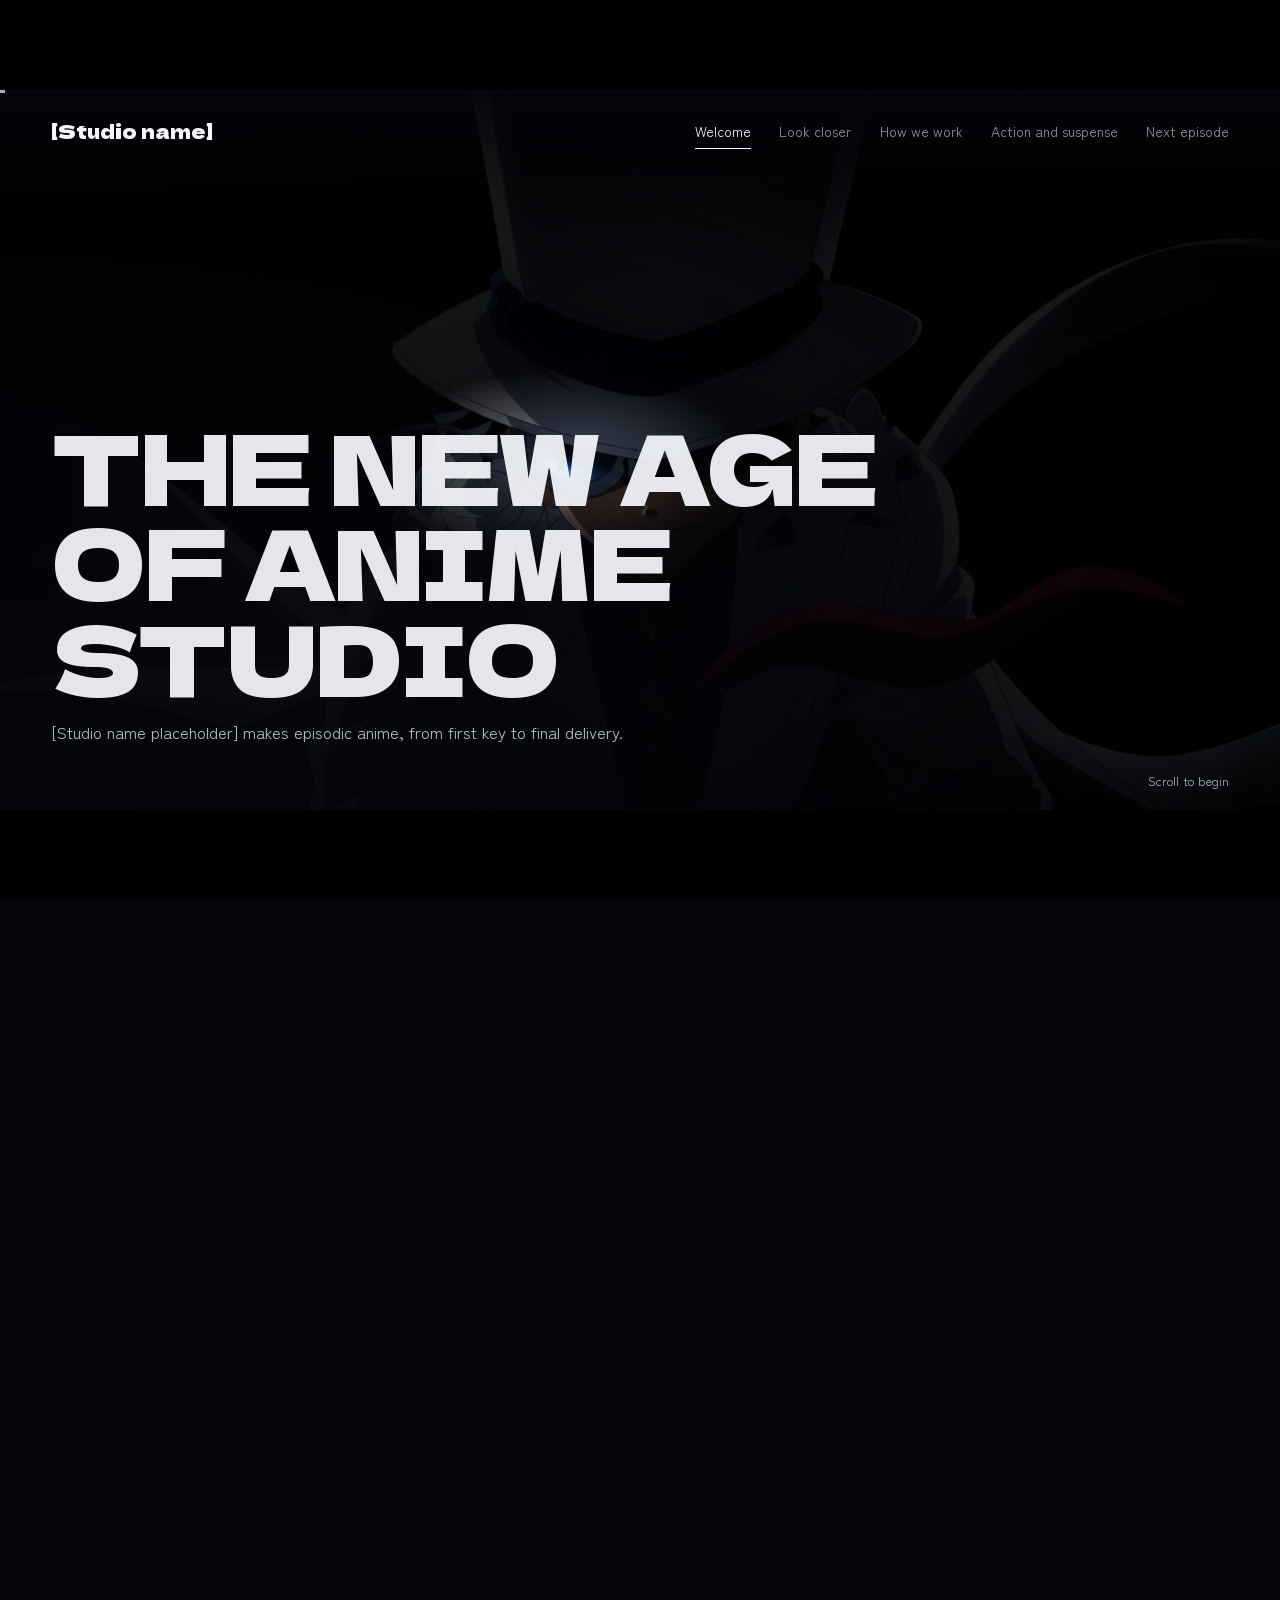
==== conanweb2/anime-studio-project 2/index.html @ b02a08ec "Import conanweb2: Interactive scroll-driven cinematic landing page for CH.จุ่มการ์ดโคนัน" ====
<!doctype html>
<html lang="en">
<head>
<meta charset="utf-8">
<meta name="viewport" content="width=device-width, initial-scale=1, viewport-fit=cover">
<title>The New Age of Anime Studio</title>
<meta name="description" content="A scroll-driven portfolio for an anime studio. Placeholder studio name and email.">
<link rel="preconnect" href="https://fonts.googleapis.com">
<link href="https://fonts.googleapis.com/css2?family=Dela+Gothic+One&family=Zen+Kaku+Gothic+New:wght@400;700&display=swap" rel="stylesheet">
<style>
:root{--ink:#05060b;--fg:#f4f6fb;--muted:#c3cadb;--accent:#d42a40;color-scheme:dark;box-sizing:border-box;padding-top:env(safe-area-inset-top,0px);padding-bottom:env(safe-area-inset-bottom,0px);background:var(--ink)}
html{scroll-padding-top:env(safe-area-inset-top,0px)}
*,*::before,*::after{box-sizing:border-box}
body{margin:0;background:var(--ink);color:var(--fg);font-family:"Zen Kaku Gothic New","Hiragino Sans","Noto Sans JP",system-ui,sans-serif;overflow-x:hidden}
#track{position:relative;height:1200vh}
#stage{position:sticky;top:0;height:100vh;display:flex;align-items:center;justify-content:center;overflow:hidden;background:#000}
#frame{position:relative;width:min(100%,calc(100vh*16/9));aspect-ratio:16/9;overflow:hidden;background:var(--ink);container-type:inline-size}
.layer{position:absolute;inset:0;will-change:transform,opacity}
video.layer{width:100%;height:100%;object-fit:cover;display:block}
.layer img,.layer video{width:100%;height:100%;object-fit:cover;display:block}
.fill{position:absolute;inset:0;pointer-events:none}
.disp{font-family:"Dela Gothic One",Impact,"Arial Black",sans-serif;font-weight:400}
.still .layer,.still .fade{transition:opacity .5s ease}
#bar{position:absolute;top:0;left:0;height:max(2px,.25cqw);width:0;background:var(--fg);opacity:.7;z-index:4}
#head{position:absolute;top:0;left:0;right:0;z-index:3;display:flex;align-items:center;justify-content:space-between;gap:2cqw;padding:1.8cqw 4cqw 4.5cqw;background:linear-gradient(rgba(5,6,11,.84),rgba(5,6,11,0));pointer-events:none}
#brand{font-size:max(11px,1.5cqw)}
#nav{display:flex;gap:2.2cqw;pointer-events:auto}
.chap{background:none;border:0;border-bottom:1px solid transparent;margin:0;padding:.6cqw 0;font:inherit;font-size:max(10px,1.1cqw);color:var(--fg);opacity:.6;cursor:pointer}
.chap[aria-current="true"]{opacity:1;border-bottom-color:var(--fg)}
.chap:focus-visible,#cta:focus-visible{outline:3px solid var(--fg);outline-offset:4px}
#hero{position:absolute;left:4cqw;right:4cqw;bottom:5cqw;pointer-events:none}
#hero h1{margin:0;font-size:max(26px,7.6cqw);line-height:.98;letter-spacing:-.01em}
#hero p{margin:1.4cqw 0 0;color:var(--muted);font-size:max(11px,1.3cqw)}
#hint{position:absolute;right:4cqw;bottom:1.6cqw;color:var(--muted);font-size:max(9px,1cqw);pointer-events:none}
#panel{position:absolute;top:50%;right:4cqw;width:42cqw;padding:2.2cqw;border-radius:6px;background:rgba(5,6,11,.82);pointer-events:none}
#panel h2{margin:0 0 1.2cqw;font-size:max(15px,2.8cqw);line-height:1.1}
#panel ul{margin:0;padding:0;list-style:none;color:var(--muted);line-height:1.7;font-size:max(10px,1.25cqw)}
#panel li{border-top:1px solid rgba(255,255,255,.18);padding:.6cqw 0}
#end{position:absolute;left:4cqw;right:4cqw;bottom:5cqw}
#end h2{margin:0 0 1.6cqw;font-size:max(18px,4.4cqw);line-height:1}
#cta{display:inline-block;background:var(--accent);color:#fff;text-decoration:none;font-weight:700;padding:1.1cqw 2.2cqw;border-radius:4px;font-size:max(11px,1.3cqw)}
#end p{margin:1.2cqw 0 0;color:var(--muted);font-size:max(9px,1cqw)}
#flash{background:#fff;opacity:0}
#shards{width:100%;height:100%;opacity:0}
#speed{width:100%;height:100%;opacity:0;transform-origin:44% 52%}
</style>
</head>
<body>
<main id="track">
<div id="stage"><div id="frame">
<div class="layer" id="l3"><img decoding="async" alt="Boy with glasses beside an upside-down twin" src="assets/twins_4k.jpg"></div>
<div class="layer" id="l6"><img decoding="async" alt="Sniper aiming over a city skyline" src="assets/sniper_4k.jpg"></div>
<div class="layer" id="l4"><img decoding="async" alt="Blonde woman in a blue police uniform" style="object-position:50% 20%" src="assets/officer.jpg"></div>
<div class="layer" id="l7"><img decoding="async" alt="Child in lilac pajamas stretching awake in a sunlit bedroom" style="object-position:50% 40%" src="assets/morning.jpg"></div>
<div class="layer" id="l5"><img decoding="async" alt="Figure in a white top hat, eyes in shadow" src="assets/hat_last_frame.jpg"><img id="l5g" decoding="async" alt="" aria-hidden="true" style="position:absolute;inset:0;opacity:0" src="assets/hat_last_frame_gray.jpg"><div class="fill" id="dark"></div></div>
<video class="layer" id="vid" muted playsinline preload="auto" aria-hidden="true" data-src="clips/0_hat_reveal_1080p.mp4"></video>
<img id="l5o" alt="" aria-hidden="true" style="display:none" src="assets/hat_original_4k.jpg">
<svg class="fill" id="speed" viewBox="0 0 100 56" preserveAspectRatio="xMidYMid slice" aria-hidden="true"></svg>
<svg class="fill" id="shards" viewBox="0 0 100 56" preserveAspectRatio="xMidYMid slice" aria-hidden="true"></svg>
<div class="fill" id="flash"></div>

<div class="fill fade" id="heroVig" style="background:radial-gradient(ellipse at 0% 100%,rgba(5,6,11,.92) 0%,rgba(5,6,11,.62) 35%,rgba(5,6,11,0) 70%)"></div>
<div class="fade" id="hero"><h1 class="disp">THE NEW AGE<br>OF ANIME<br>STUDIO</h1><p>[Studio name placeholder] makes episodic anime, from first key to final delivery.</p></div>
<div class="fade" id="hint">Scroll to begin</div>

<div id="bar"></div>
<header id="head">
<div class="disp" id="brand">[Studio name]</div>
<nav id="nav" aria-label="Chapters">
<button class="chap" type="button" data-at="0">Welcome</button>
<button class="chap" type="button" data-at="0.17">Look closer</button>
<button class="chap" type="button" data-at="0.44">How we work</button>
<button class="chap" type="button" data-at="0.57">Action and suspense</button>
<button class="chap" type="button" data-at="0.9">Next episode</button>
</nav>
</header>

<div class="fade" id="panel"><h2 class="disp">Every frame, drawn with intent.</h2><ul><li>Key animation and in-betweens</li><li>Backgrounds and color</li><li>Compositing and final delivery</li></ul></div>

<div class="fill fade" id="endVig" style="background:radial-gradient(ellipse at 0% 100%,rgba(5,6,11,.9) 0%,rgba(5,6,11,.55) 35%,rgba(5,6,11,0) 70%)"></div>
<div class="fade" id="end"><h2 class="disp">Bring us your next episode.</h2><a id="cta" href="mailto:hello@yourstudio.example">Start a project</a><p>[hello@yourstudio.example is a placeholder email]</p></div>
</div></div>
</main>
<script>
(function(){
var $=function(i){return document.getElementById(i)};
var cl=function(x){return Math.max(0,Math.min(1,x))};
var seg=function(p,a,b){return cl((p-a)/(b-a))};
var ez=function(t){return t<.5?4*t*t*t:1-Math.pow(-2*t+2,3)/2};
var rnd=function(i){var s=Math.sin(i*127.1)*43758.5453;return s-Math.floor(s)};
var mq=matchMedia('(prefers-reduced-motion: reduce)'),still=mq.matches;
var E={};['track','l3','l4','l5','l5g','vid','speed','l6','l7','dark','hero','heroVig','hint','panel','end','endVig','flash','shards','bar'].forEach(function(i){E[i]=$(i)});
var chaps=[].slice.call(document.querySelectorAll('.chap'));

/* VIDEO HOOK: to swap a still for a Kling clip, add an entry, e.g.
   VIDEOS.l3={src:'fall.mp4',from:.30,to:.46}  (from/to are scroll progress p of the ORIGINAL 0..1 timeline;
   q-based beats map as p=q*.84). The clip's currentTime is scrubbed by scroll. Encode with every frame a keyframe. */
var VIDEOS={};
var vids=[];
Object.keys(VIDEOS).forEach(function(id){
  var v=document.createElement('video');v.src=VIDEOS[id].src;v.muted=true;v.playsInline=true;v.preload='auto';v.setAttribute('aria-hidden','true');
  var img=E[id].querySelector('img');E[id].insertBefore(v,img);img.style.display='none';vids.push([v,VIDEOS[id]]);
});

for(var k=0;k<40;k++){var an=k/40*Math.PI*2+rnd(k)*.1,r0=12+rnd(k+5)*14,r1=80,ln=document.createElementNS('http://www.w3.org/2000/svg','line');
  ln.setAttribute('x1',44+Math.cos(an)*r0);ln.setAttribute('y1',29+Math.sin(an)*r0);ln.setAttribute('x2',44+Math.cos(an)*r1);ln.setAttribute('y2',29+Math.sin(an)*r1);
  ln.setAttribute('stroke','#05060b');ln.setAttribute('stroke-opacity','.85');ln.setAttribute('stroke-width',(.12+rnd(k+2)*.3)+'');E.speed.appendChild(ln)}
var N=16,cx=50,cy=30,polys=[],NS='http://www.w3.org/2000/svg';
for(var i=0;i<N;i++){
  var a0=i/N*Math.PI*2,a1=(i+1)/N*Math.PI*2,r0=60+rnd(i)*40,r1=60+rnd(i+9)*40,g=document.createElementNS(NS,'polygon');
  g.setAttribute('points',cx+','+cy+' '+(cx+Math.cos(a0)*r0)+','+(cy+Math.sin(a0)*r0)+' '+(cx+Math.cos(a1)*r1)+','+(cy+Math.sin(a1)*r1));
  g.setAttribute('fill','rgba(120,170,230,.16)');g.setAttribute('stroke','rgba(70,110,170,.9)');g.setAttribute('stroke-width','.18');
  g.style.transformBox='fill-box';g.style.transformOrigin='center';g._m=(a0+a1)/2;g._r=rnd(i+3)*2-1;E.shards.appendChild(g);polys.push(g);
}

var maxS=1,lastSp=-1,useVideo=true,vdur=0,l5o=$('l5o');
E.vid.addEventListener('loadedmetadata',function(){vdur=E.vid.duration||0;kick()});
var l5img=E.l5.querySelector('img'),l5last=l5img.getAttribute('src');
E.vid.addEventListener('error',function(){if(!E.vid.getAttribute('src'))return;useVideo=false;l5img.src=l5o.src;kick()});
E.vid.addEventListener('loadeddata',function(){useVideo=true;l5img.src=l5last;kick()});
E.vid.addEventListener('seeked',kick);
/* Load the clip as a Blob: blob URLs are always seekable, even on dev servers without HTTP Range support (python -m http.server). */
(function(){var u=E.vid.getAttribute('data-src');
  function direct(){E.vid.src=u}
  if(!window.fetch||!window.URL||location.protocol==='file:')return direct();
  fetch(u).then(function(r){if(!r.ok)throw 0;return r.blob()}).then(function(b){E.vid.src=URL.createObjectURL(b)}).catch(direct);
})();
function measure(){maxS=Math.max(1,E.track.offsetHeight-innerHeight)}
function render(p){
  document.body.classList.toggle('still',still);
  var q=Math.min(1,p/.84),T=function(el,t){el.style.transform=t};
  var heroO,hintO,panelO,endO,heroT='none',panelT='translateY(-50%)',endT='none';
  E.bar.style.width=(p*100)+'%';
  if(still){
    var on=function(a,b){return q>=a&&q<b?1:0};
    E.l5.style.opacity=on(0,.3);E.l5.style.visibility='visible';E.l5.style.transform='none';E.l5g.style.opacity=0;
    E.dark.style.background=useVideo?'none':'rgba(0,0,0,'+(q<.03?.9:0)+')';E.vid.style.visibility='hidden';
    E.l3.style.opacity=on(.3,.68);E.l3.style.transform='none';
    E.l6.style.opacity=on(.68,.8);E.l6.style.transform='none';
    E.l4.style.opacity=(q>=.8&&p<.86)?1:0;E.l4.style.transform='none';
    E.l7.style.opacity=p>=.86?1:0;
    E.flash.style.opacity=0;E.shards.style.opacity=0;E.speed.style.opacity=0;
    heroO=q<.03?1:0;hintO=heroO;panelO=q>=.5&&q<.68?1:0;endO=p>=.94?1:0;
  }else{
    var a=ez(seg(q,.03,.2)),b=ez(seg(q,.2,.36)),c=ez(seg(q,.3,.46)),f=ez(seg(q,.7,.8)),kick=ez(seg(q,.82,.88)),rec=ez(seg(q,.9,.99));
    E.dark.style.background=useVideo?'none':'radial-gradient(ellipse at 44% 52%,rgba(0,0,0,0) '+(a*95)+'%,rgba(0,0,0,.9) '+(a*95+18)+'%)';
    var showV=useVideo&&q<.2;E.vid.style.visibility=showV?'visible':'hidden';
    if(showV&&vdur){var tv=seg(q,.03,.2)*vdur;if(Math.abs(E.vid.currentTime-tv)>.008)E.vid.currentTime=tv}
    E.l5.style.transform='scale('+(1+b*1.9)+') rotate('+(b*24)+'deg) translateY('+(b*18)+'%)';
    E.l5g.style.opacity=b;
    E.l5.style.opacity=1-seg(q,.3,.4);E.l5.style.visibility=(q>.41||showV)?'hidden':'visible';
    E.l3.style.opacity=q>.3?1:0;T(E.l3,'translateY('+((1-c)*-100)+'%)');
    E.l6.style.opacity=seg(q,.66,.7);T(E.l6,'translateX('+(-f*100)+'%)');
    var sh=(q<.88||q>.915)?0:(rnd(Math.floor(q*900))-.5)*14;
    E.l4.style.transformOrigin='44% 52%';E.l4.style.opacity=q>.69?1:0;
    T(E.l4,'translate('+(100*(1-f)+sh*.3)+'%,'+sh+'px) scale('+(1+.5*kick-.45*rec)+')');
    E.l7.style.opacity=ez(seg(p,.86,.92));
    E.flash.style.opacity=(q<.86?0:q<.88?seg(q,.86,.88):1-seg(q,.88,.92))*.9;
    E.speed.style.opacity=seg(q,.8,.84)*(1-seg(q,.87,.92));T(E.speed,'scale('+(1+.35*seg(q,.8,.9))+')');
    var sp=ez(seg(q,.88,.97));E.shards.style.opacity=q<.875?0:1-seg(q,.94,.99);
    if(sp!==lastSp&&E.shards.style.opacity>0)polys.forEach(function(g){T(g,'translate('+Math.cos(g._m)*sp*34+'px,'+Math.sin(g._m)*sp*34+'px) rotate('+g._r*sp*22+'deg)')});
    lastSp=sp;
    var ho=seg(q,0,.07),pi=seg(q,.5,.56);
    heroO=1-ho;heroT='translateY('+(-ho*40)+'px)';hintO=1-seg(q,0,.03);
    panelO=pi*(1-seg(q,.64,.69));panelT='translateY(calc(-50% + '+((1-pi)*30)+'px))';
    endO=seg(p,.94,1);endT='translateY('+((1-endO)*24)+'px)';
  }
  [E.l3,E.l6,E.l4,E.l7].forEach(function(el){el.style.visibility=(still||parseFloat(el.style.opacity)>.001)?'visible':'hidden'});
  E.hero.style.opacity=heroO;E.hero.style.transform=heroT;E.heroVig.style.opacity=heroO;E.hint.style.opacity=hintO;
  E.panel.style.opacity=panelO;E.panel.style.transform=panelT;
  E.end.style.opacity=endO;E.end.style.transform=endT;E.end.style.visibility=p>=.94?'visible':'hidden';E.endVig.style.opacity=endO;
  var cur=[q<.2,q>=.2&&q<.46,q>=.46&&q<.68,q>=.68&&p<.86,p>=.86];
  chaps.forEach(function(el,i){el.setAttribute('aria-current',cur[i]?'true':'false')});
  vids.forEach(function(x){var v=x[0],o=x[1];if(v.duration)v.currentTime=seg(p,o.from,o.to)*v.duration});
}
var target=0,cur=0,last=0,raf=0;
function readTarget(){return cl(scrollY/maxS)}
function frame(t){
  raf=0;var dt=Math.min(.05,(t-last)/1000||.008);last=t;
  target=readTarget();
  if(still){cur=target}else{cur+=(target-cur)*(1-Math.exp(-dt*16))}
  render(cur);
  if(Math.abs(target-cur)>.00004){raf=requestAnimationFrame(frame)}else{cur=target;render(cur)}
}
function kick(){if(!raf){last=performance.now();raf=requestAnimationFrame(frame)}}
chaps.forEach(function(el){el.addEventListener('click',function(){
  scrollTo({top:maxS*parseFloat(el.dataset.at),behavior:still?'auto':'smooth'});
})});
addEventListener('scroll',kick,{passive:true});
addEventListener('resize',function(){measure();kick()});
(mq.addEventListener?mq.addEventListener('change',function(e){still=e.matches;kick()}):mq.addListener(function(e){still=e.matches;kick()}));
measure();cur=target=readTarget();render(cur);
/* decode every frame up front so the first draw of each beat never stalls */
[].forEach.call(document.images,function(im){if(im.decode)im.decode().catch(function(){})});
addEventListener('load',function(){measure();kick()});
})();
</script>
</body>
</html>
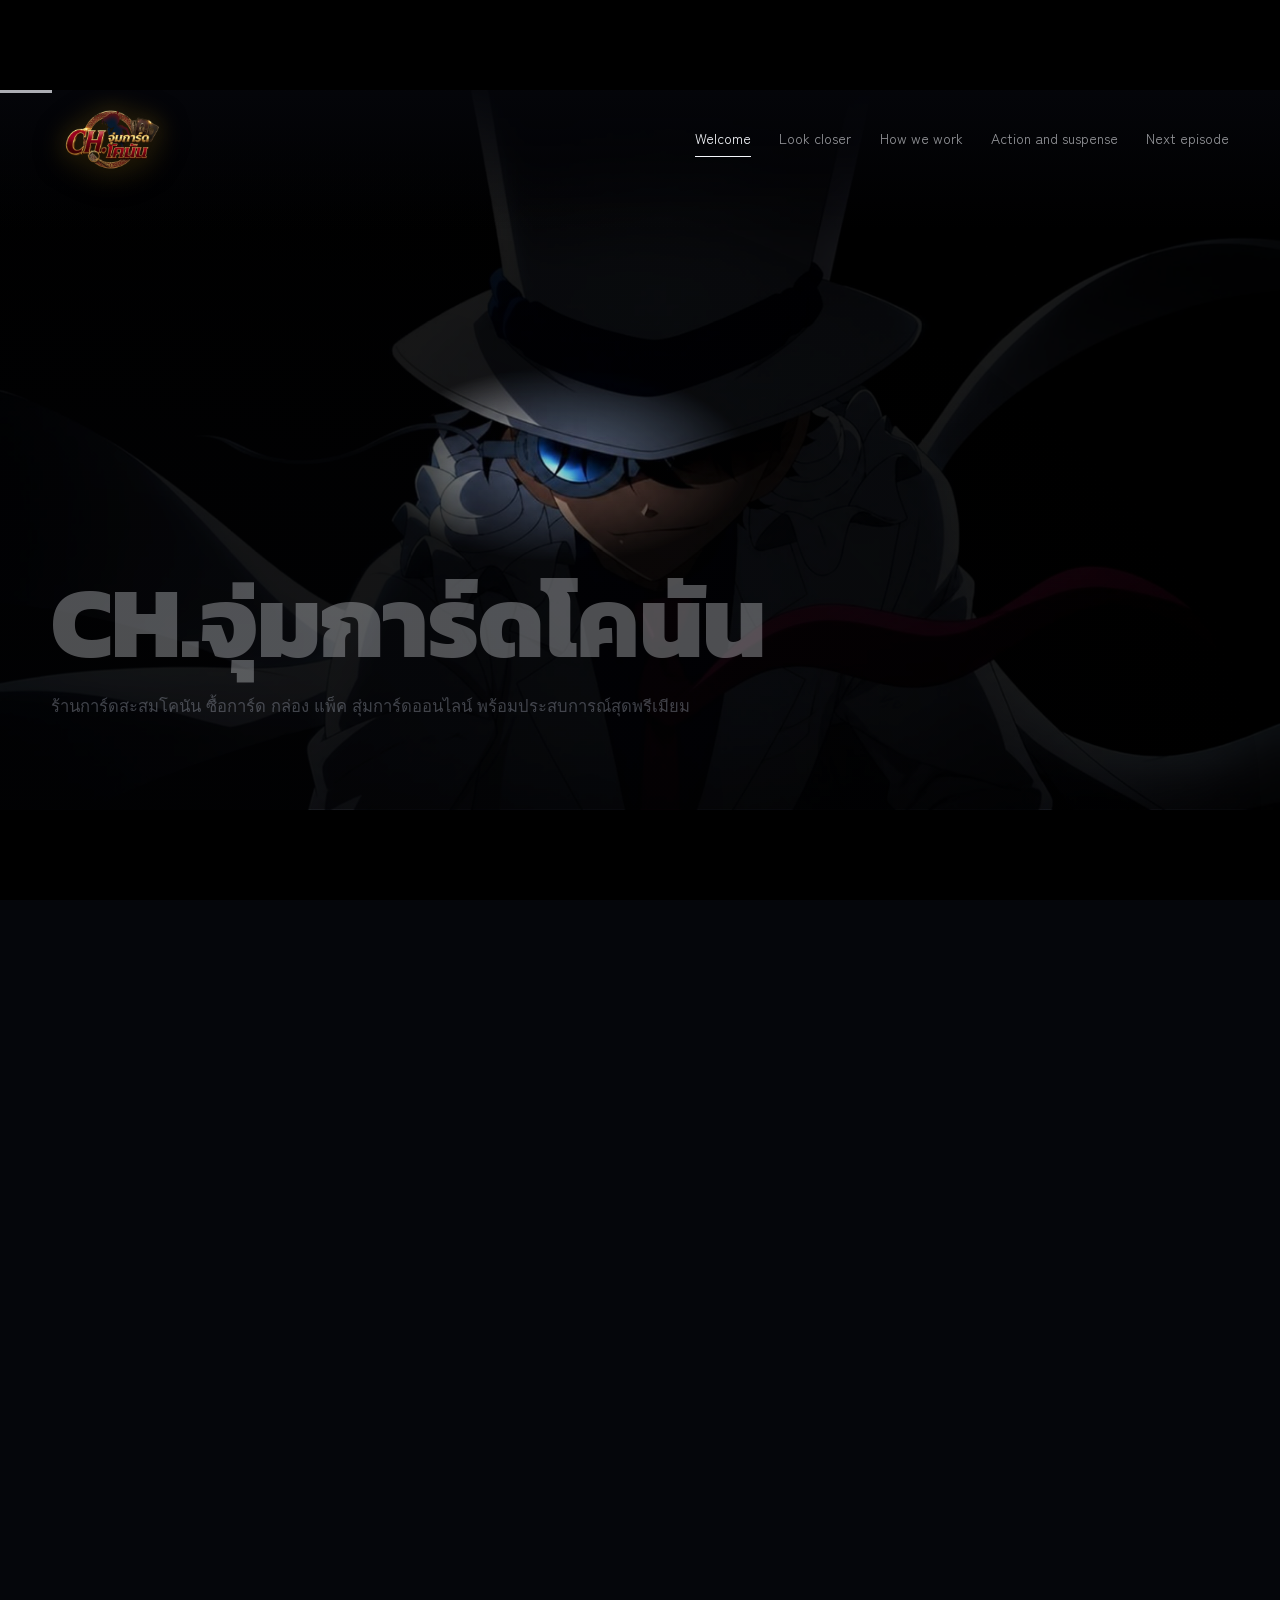
==== commit d7a6c98d: "Update branding: Set title to CH.จุ่มการ์ดโคนัน and apply transparent logo with glow" ====
--- a/conanweb2/anime-studio-project 2/index.html
+++ b/conanweb2/anime-studio-project 2/index.html
@@ -3,10 +3,10 @@
 <head>
 <meta charset="utf-8">
 <meta name="viewport" content="width=device-width, initial-scale=1, viewport-fit=cover">
-<title>The New Age of Anime Studio</title>
-<meta name="description" content="A scroll-driven portfolio for an anime studio. Placeholder studio name and email.">
+<title>CH.จุ่มการ์ดโคนัน — Official Store & Experience</title>
+<meta name="description" content="CH.จุ่มการ์ดโคนัน — ร้านการ์ดสะสมโคนัน ซื้อการ์ด กล่อง แพ็ค สุ่มการ์ดออนไลน์ พร้อมประสบการณ์สุดพรีเมียม">
 <link rel="preconnect" href="https://fonts.googleapis.com">
-<link href="https://fonts.googleapis.com/css2?family=Dela+Gothic+One&family=Zen+Kaku+Gothic+New:wght@400;700&display=swap" rel="stylesheet">
+<link href="https://fonts.googleapis.com/css2?family=Dela+Gothic+One&family=Zen+Kaku+Gothic+New:wght@400;700&family=Kanit:wght@700;800;900&family=Sarabun:wght@400;600;700&display=swap" rel="stylesheet">
 <style>
 :root{--ink:#05060b;--fg:#f4f6fb;--muted:#c3cadb;--accent:#d42a40;color-scheme:dark;box-sizing:border-box;padding-top:env(safe-area-inset-top,0px);padding-bottom:env(safe-area-inset-bottom,0px);background:var(--ink)}
 html{scroll-padding-top:env(safe-area-inset-top,0px)}
@@ -19,17 +19,19 @@
 video.layer{width:100%;height:100%;object-fit:cover;display:block}
 .layer img,.layer video{width:100%;height:100%;object-fit:cover;display:block}
 .fill{position:absolute;inset:0;pointer-events:none}
-.disp{font-family:"Dela Gothic One",Impact,"Arial Black",sans-serif;font-weight:400}
+.disp{font-family:"Kanit","Dela Gothic One",Impact,"Arial Black",sans-serif;font-weight:800}
 .still .layer,.still .fade{transition:opacity .5s ease}
 #bar{position:absolute;top:0;left:0;height:max(2px,.25cqw);width:0;background:var(--fg);opacity:.7;z-index:4}
-#head{position:absolute;top:0;left:0;right:0;z-index:3;display:flex;align-items:center;justify-content:space-between;gap:2cqw;padding:1.8cqw 4cqw 4.5cqw;background:linear-gradient(rgba(5,6,11,.84),rgba(5,6,11,0));pointer-events:none}
-#brand{font-size:max(11px,1.5cqw)}
+#head{position:absolute;top:0;left:0;right:0;z-index:3;display:flex;align-items:center;justify-content:space-between;gap:2cqw;padding:1.2cqw 4cqw 4.5cqw;background:linear-gradient(rgba(5,6,11,.84),rgba(5,6,11,0));pointer-events:none}
+#brand{display:flex;align-items:center;pointer-events:auto}
+#brand img{height:max(42px,5.2cqw);width:auto;object-fit:contain;filter:drop-shadow(0 4px 15px rgba(0,0,0,0.8)) drop-shadow(0 0 10px rgba(251,191,36,0.25));transition:transform 0.3s ease}
+#brand img:hover{transform:scale(1.05)}
 #nav{display:flex;gap:2.2cqw;pointer-events:auto}
 .chap{background:none;border:0;border-bottom:1px solid transparent;margin:0;padding:.6cqw 0;font:inherit;font-size:max(10px,1.1cqw);color:var(--fg);opacity:.6;cursor:pointer}
 .chap[aria-current="true"]{opacity:1;border-bottom-color:var(--fg)}
 .chap:focus-visible,#cta:focus-visible{outline:3px solid var(--fg);outline-offset:4px}
 #hero{position:absolute;left:4cqw;right:4cqw;bottom:5cqw;pointer-events:none}
-#hero h1{margin:0;font-size:max(26px,7.6cqw);line-height:.98;letter-spacing:-.01em}
+#hero h1{margin:0;font-size:max(28px,7.8cqw);line-height:1.05;letter-spacing:-.01em;text-transform:uppercase}
 #hero p{margin:1.4cqw 0 0;color:var(--muted);font-size:max(11px,1.3cqw)}
 #hint{position:absolute;right:4cqw;bottom:1.6cqw;color:var(--muted);font-size:max(9px,1cqw);pointer-events:none}
 #panel{position:absolute;top:50%;right:4cqw;width:42cqw;padding:2.2cqw;border-radius:6px;background:rgba(5,6,11,.82);pointer-events:none}
@@ -60,12 +62,12 @@
 <div class="fill" id="flash"></div>
 
 <div class="fill fade" id="heroVig" style="background:radial-gradient(ellipse at 0% 100%,rgba(5,6,11,.92) 0%,rgba(5,6,11,.62) 35%,rgba(5,6,11,0) 70%)"></div>
-<div class="fade" id="hero"><h1 class="disp">THE NEW AGE<br>OF ANIME<br>STUDIO</h1><p>[Studio name placeholder] makes episodic anime, from first key to final delivery.</p></div>
+<div class="fade" id="hero"><h1 class="disp">CH.จุ่มการ์ดโคนัน</h1><p>ร้านการ์ดสะสมโคนัน ซื้อการ์ด กล่อง แพ็ค สุ่มการ์ดออนไลน์ พร้อมประสบการณ์สุดพรีเมียม</p></div>
 <div class="fade" id="hint">Scroll to begin</div>
 
 <div id="bar"></div>
 <header id="head">
-<div class="disp" id="brand">[Studio name]</div>
+<div id="brand"><img src="assets/CH_Logohome.png" alt="CH.จุ่มการ์ดโคนัน" /></div>
 <nav id="nav" aria-label="Chapters">
 <button class="chap" type="button" data-at="0">Welcome</button>
 <button class="chap" type="button" data-at="0.17">Look closer</button>
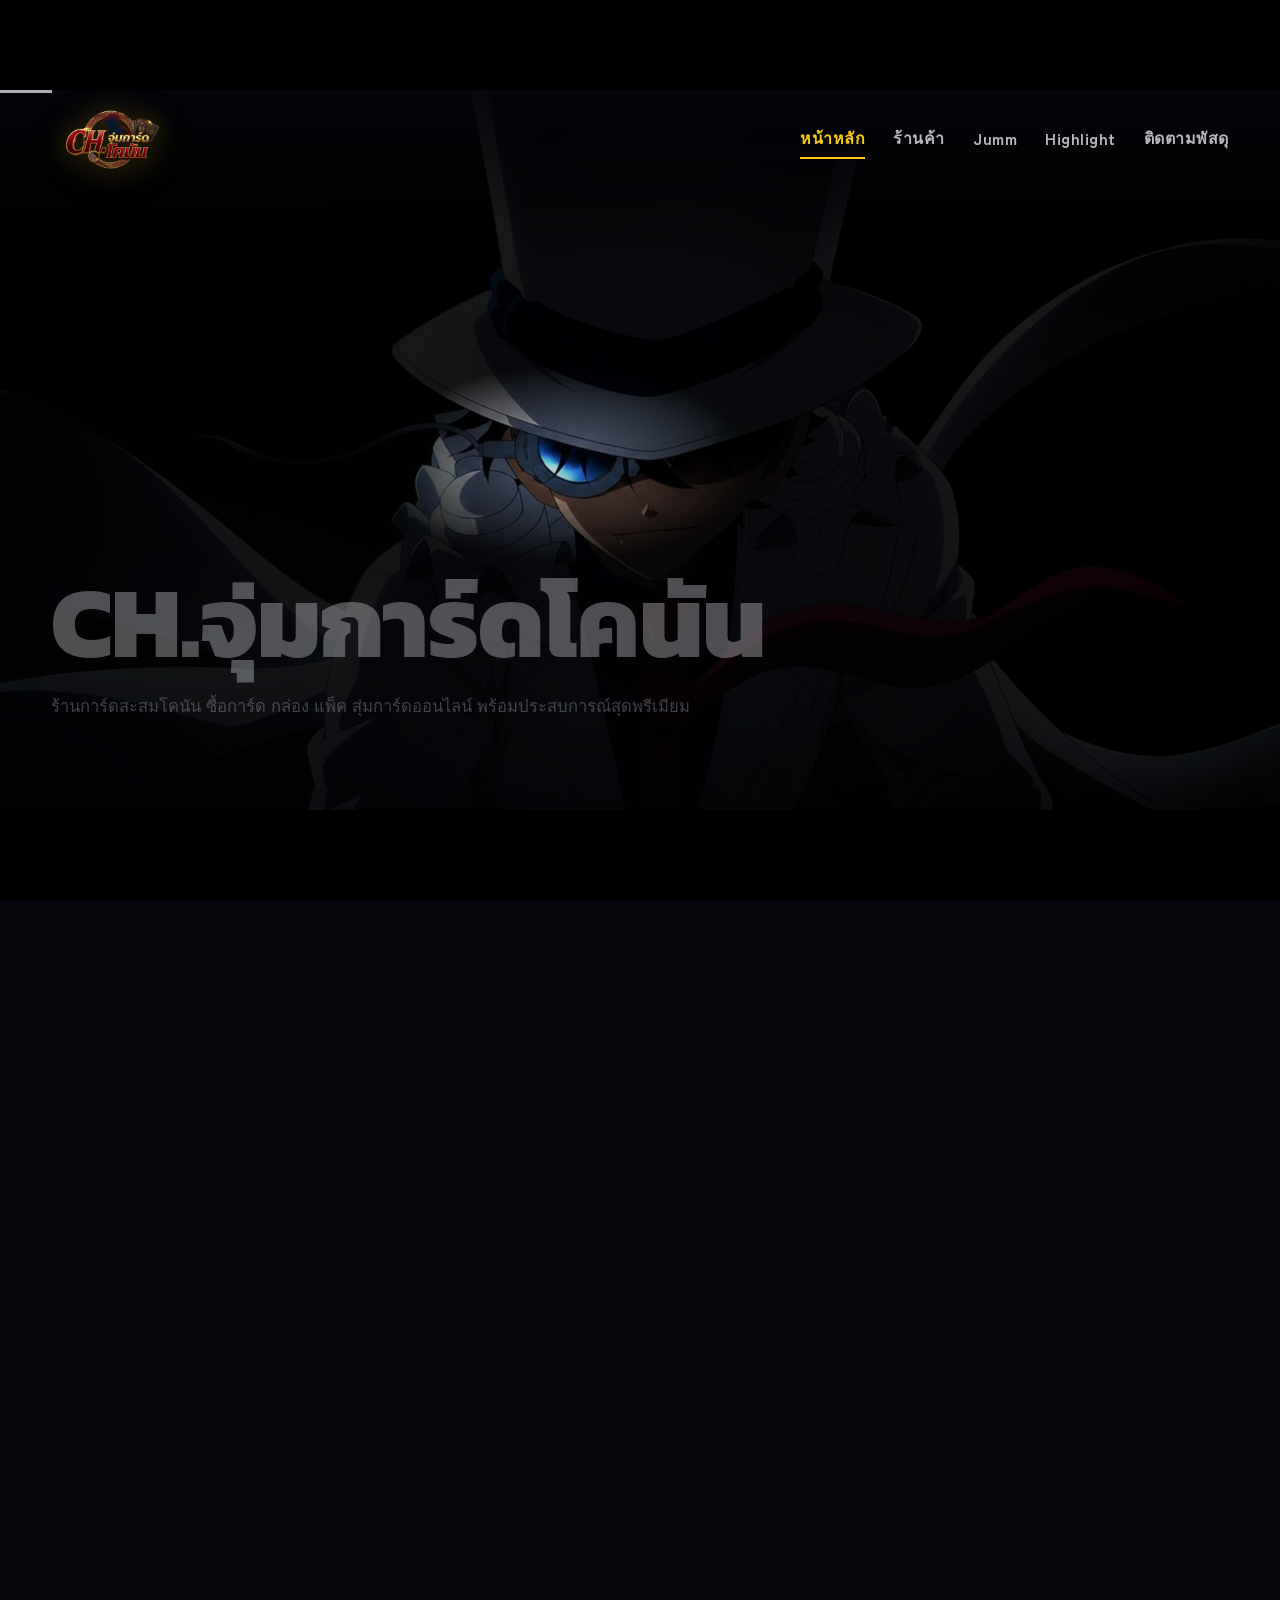
==== commit e288b099: "Update navigation menu: หน้าหลัก, ร้านค้า, Jumm, Highlight, ติดตามพัสดุ" ====
--- a/conanweb2/anime-studio-project 2/index.html
+++ b/conanweb2/anime-studio-project 2/index.html
@@ -27,9 +27,10 @@
 #brand img{height:max(42px,5.2cqw);width:auto;object-fit:contain;filter:drop-shadow(0 4px 15px rgba(0,0,0,0.8)) drop-shadow(0 0 10px rgba(251,191,36,0.25));transition:transform 0.3s ease}
 #brand img:hover{transform:scale(1.05)}
 #nav{display:flex;gap:2.2cqw;pointer-events:auto}
-.chap{background:none;border:0;border-bottom:1px solid transparent;margin:0;padding:.6cqw 0;font:inherit;font-size:max(10px,1.1cqw);color:var(--fg);opacity:.6;cursor:pointer}
-.chap[aria-current="true"]{opacity:1;border-bottom-color:var(--fg)}
-.chap:focus-visible,#cta:focus-visible{outline:3px solid var(--fg);outline-offset:4px}
+.chap{background:none;border:0;border-bottom:2px solid transparent;margin:0;padding:.5cqw 0;font-family:"Kanit","Zen Kaku Gothic New",sans-serif;font-weight:600;font-size:max(11px,1.25cqw);color:var(--fg);opacity:.75;cursor:pointer;letter-spacing:0.5px;transition:all 0.25s ease}
+.chap:hover{opacity:1;color:#facc15}
+.chap[aria-current="true"]{opacity:1;border-bottom-color:#facc15;color:#facc15}
+.chap:focus-visible,#cta:focus-visible{outline:3px solid #facc15;outline-offset:4px}
 #hero{position:absolute;left:4cqw;right:4cqw;bottom:5cqw;pointer-events:none}
 #hero h1{margin:0;font-size:max(28px,7.8cqw);line-height:1.05;letter-spacing:-.01em;text-transform:uppercase}
 #hero p{margin:1.4cqw 0 0;color:var(--muted);font-size:max(11px,1.3cqw)}
@@ -68,12 +69,12 @@
 <div id="bar"></div>
 <header id="head">
 <div id="brand"><img src="assets/CH_Logohome.png" alt="CH.จุ่มการ์ดโคนัน" /></div>
-<nav id="nav" aria-label="Chapters">
-<button class="chap" type="button" data-at="0">Welcome</button>
-<button class="chap" type="button" data-at="0.17">Look closer</button>
-<button class="chap" type="button" data-at="0.44">How we work</button>
-<button class="chap" type="button" data-at="0.57">Action and suspense</button>
-<button class="chap" type="button" data-at="0.9">Next episode</button>
+<nav id="nav" aria-label="เมนูหลัก">
+<button class="chap" type="button" data-at="0">หน้าหลัก</button>
+<button class="chap" type="button" data-at="0.17">ร้านค้า</button>
+<button class="chap" type="button" data-at="0.44">Jumm</button>
+<button class="chap" type="button" data-at="0.57">Highlight</button>
+<button class="chap" type="button" data-at="0.9">ติดตามพัสดุ</button>
 </nav>
 </header>
 
